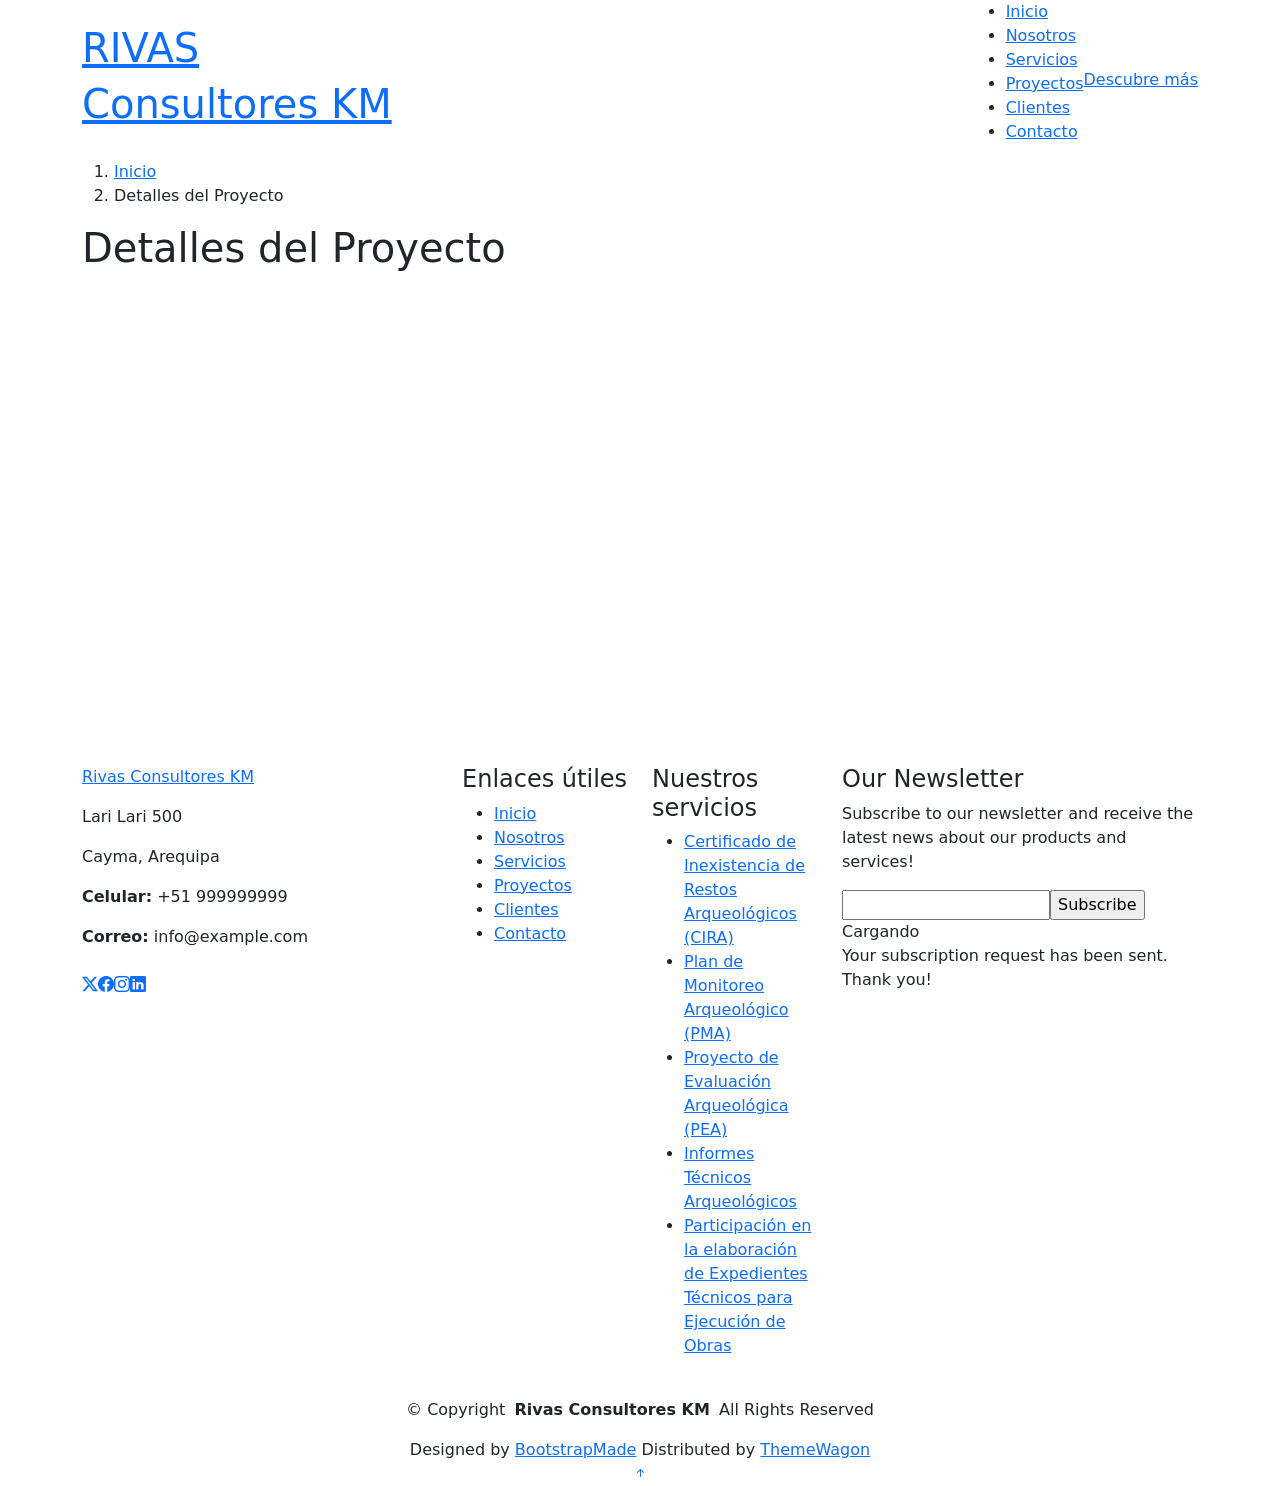
==== portfolio-details.html @ ec95ccf2 "Add files via upload" ====
<!DOCTYPE html>
<html lang="en">

<head>
  <meta charset="utf-8">
  <meta content="width=device-width, initial-scale=1.0" name="viewport">
  <title>Portfolio Details - Presento Bootstrap Template</title>
  <meta name="description" content="">
  <meta name="keywords" content="">

  <!-- Favicons -->
  <link href="assets/img/favicon.png" rel="icon">
  <link href="assets/img/apple-touch-icon.png" rel="apple-touch-icon">

  <!-- Fonts -->
  <link href="https://fonts.googleapis.com" rel="preconnect">
  <link href="https://fonts.gstatic.com" rel="preconnect" crossorigin>
  <link href="https://fonts.googleapis.com/css2?family=Roboto:ital,wght@0,100;0,300;0,400;0,500;0,700;0,900;1,100;1,300;1,400;1,500;1,700;1,900&family=Poppins:ital,wght@0,100;0,200;0,300;0,400;0,500;0,600;0,700;0,800;0,900;1,100;1,200;1,300;1,400;1,500;1,600;1,700;1,800;1,900&family=Raleway:ital,wght@0,100;0,200;0,300;0,400;0,500;0,600;0,700;0,800;0,900;1,100;1,200;1,300;1,400;1,500;1,600;1,700;1,800;1,900&display=swap" rel="stylesheet">

  <!-- Vendor CSS Files -->
  <link href="assets/vendor/bootstrap/css/bootstrap.min.css" rel="stylesheet">
  <link href="assets/vendor/bootstrap-icons/bootstrap-icons.css" rel="stylesheet">
  <link href="assets/vendor/aos/aos.css" rel="stylesheet">
  <link href="assets/vendor/glightbox/css/glightbox.min.css" rel="stylesheet">
  <link href="assets/vendor/swiper/swiper-bundle.min.css" rel="stylesheet">

  <!-- Main CSS File -->
  <link href="assets/css/main.css" rel="stylesheet">

  <!-- =======================================================
  * Template Name: Presento
  * Template URL: https://bootstrapmade.com/presento-bootstrap-corporate-template/
  * Updated: Aug 07 2024 with Bootstrap v5.3.3
  * Author: BootstrapMade.com
  * License: https://bootstrapmade.com/license/
  ======================================================== -->
</head>

<body class="portfolio-details-page">

  <header id="header" class="header d-flex align-items-center sticky-top">
    <div class="container-fluid container-xl position-relative d-flex align-items-center">

      <a href="index.html" class="logo d-flex align-items-center me-auto">
        <div style="display: grid; grid-template-columns: auto 1fr; grid-template-rows: auto auto; gap: 0;">
          <img src="assets/img/logo.png" alt="" style="grid-column: 1; grid-row: 1;">
          <h1 class="sitename" style="border-bottom: 2px solid var(--accent-color);">RIVAS</h1>
          <div style="grid-column: 1; grid-row: 2; height: 10px;"></div>
          <h1 style="grid-column: 2; grid-row: 2;">Consultores KM</h1>
        </div>
      </a>

      <nav id="navmenu" class="navmenu">
        <ul>
          <li><a href="index.html#hero" class="active">Inicio<br></a></li>
          <li><a href="index.html#about">Nosotros</a></li>
          <li><a href="index.html#services">Servicios</a></li>
          <li><a href="index.html#portfolio">Proyectos</a></li>
          <li><a href="index.html#clients">Clientes</a></li>
          <li><a href="index.html#contact">Contacto</a></li>
          <!--<li><a href="#team">Team</a></li>
          <li><a href="blog.html">Blog</a></li> -->
        </ul>
        <i class="mobile-nav-toggle d-xl-none bi bi-list"></i>
      </nav>

      <a class="btn-getstarted" href="index.html#about">Descubre más</a>

    </div>
  </header>

  <main class="main">

    <!-- Page Title -->
    <div class="page-title dark-background">
      <div class="container">
        <nav class="breadcrumbs">
          <ol>
            <li><a href="index.html">Inicio</a></li>
            <li class="current">Detalles del Proyecto</li>
          </ol>
        </nav>
        <h1>Detalles del Proyecto</h1>
      </div>
    </div><!-- End Page Title -->

    <!-- Portfolio Details Section -->
    <section id="portfolio-details" class="portfolio-details section">

      <div class="container" data-aos="fade-up" data-aos-delay="100">

        <div class="row gy-4">

          <div class="col-lg-8">
            <div class="portfolio-details-slider swiper init-swiper">

              <script type="application/json" class="swiper-config">
                {
                  "loop": true,
                  "speed": 600,
                  "autoplay": {
                    "delay": 5000
                  },
                  "slidesPerView": "auto",
                  "pagination": {
                    "el": ".swiper-pagination",
                    "type": "bullets",
                    "clickable": true
                  }
                }
              </script>

              <div class="swiper-wrapper align-items-center">

                <div class="swiper-slide">
                  <img src="assets/img/portfolio/app-1.jpg" alt="">
                </div>

                <div class="swiper-slide">
                  <img src="assets/img/portfolio/product-1.jpg" alt="">
                </div>

                <div class="swiper-slide">
                  <img src="assets/img/portfolio/branding-1.jpg" alt="">
                </div>

                <div class="swiper-slide">
                  <img src="assets/img/portfolio/books-1.jpg" alt="">
                </div>

              </div>
              <div class="swiper-pagination"></div>
            </div>
          </div>

          <div class="col-lg-4">
            <div class="portfolio-info" data-aos="fade-up" data-aos-delay="200">
              <h3>Project information</h3>
              <ul>
                <li><strong>Category</strong>: Web design</li>
                <li><strong>Client</strong>: ASU Company</li>
                <li><strong>Project date</strong>: 01 March, 2020</li>
                <li><strong>Project URL</strong>: <a href="#">www.example.com</a></li>
              </ul>
            </div>
            <div class="portfolio-description" data-aos="fade-up" data-aos-delay="300">
              <h2>Exercitationem repudiandae officiis neque suscipit</h2>
              <p>
                Autem ipsum nam porro corporis rerum. Quis eos dolorem eos itaque inventore commodi labore quia quia. Exercitationem repudiandae officiis neque suscipit non officia eaque itaque enim. Voluptatem officia accusantium nesciunt est omnis tempora consectetur dignissimos. Sequi nulla at esse enim cum deserunt eius.
              </p>
            </div>
          </div>

        </div>

      </div>

    </section><!-- /Portfolio Details Section -->

  </main>

  <footer id="footer" class="footer dark-background">

    <div class="container footer-top">
      <div class="row gy-4">
        <div class="col-lg-4 col-md-6 footer-about">
          <a href="index.html" class="logo d-flex align-items-center">
            <span class="sitename">Rivas Consultores KM</span>
          </a>
          <div class="footer-contact pt-3">
            <p>Lari Lari 500</p>
            <p>Cayma, Arequipa</p>
            <p class="mt-3"><strong>Celular:</strong> <span>+51 999999999</span></p>
            <p><strong>Correo:</strong> <span>info@example.com</span></p>
          </div>
          <div class="social-links d-flex mt-4">
            <a href=""><i class="bi bi-twitter-x"></i></a>
            <a href=""><i class="bi bi-facebook"></i></a>
            <a href=""><i class="bi bi-instagram"></i></a>
            <a href=""><i class="bi bi-linkedin"></i></a>
          </div>
        </div>

        <div class="col-lg-2 col-md-3 footer-links">
          <h4>Enlaces útiles</h4>
          <ul>
            <li><a href="index.html#hero">Inicio</a></li>
            <li><a href="index.html#about">Nosotros</a></li>
            <li><a href="index.html#services">Servicios</a></li>
            <li><a href="index.html#portfolio">Proyectos</a></li>
            <li><a href="index.html#clients">Clientes</a></li>
            <li><a href="index.html#contact">Contacto</a></li>
          </ul>
        </div>

        <div class="col-lg-2 col-md-3 footer-links">
          <h4>Nuestros servicios</h4>
          <ul>
            <li><a href="index.html#services">Certificado de Inexistencia de Restos Arqueológicos (CIRA)</a></li>
            <li><a href="index.html#services">Plan de Monitoreo Arqueológico (PMA)</a></li>
            <li><a href="index.html#services">Proyecto de Evaluación Arqueológica (PEA)</a></li>
            <li><a href="index.html#services">Informes Técnicos Arqueológicos</a></li>
            <li><a href="index.html#services">Participación en la elaboración de Expedientes Técnicos para Ejecución de Obras</a></li>
          </ul>
        </div>

        <div class="col-lg-4 col-md-12 footer-newsletter">
          <h4>Our Newsletter</h4>
          <p>Subscribe to our newsletter and receive the latest news about our products and services!</p>
          <form action="forms/newsletter.php" method="post" class="php-email-form">
            <div class="newsletter-form"><input type="email" name="email"><input type="submit" value="Subscribe"></div>
            <div class="loading">Cargando</div>
            <div class="error-message"></div>
            <div class="sent-message">Your subscription request has been sent. Thank you!</div>
          </form>
        </div>

      </div>
    </div>

    <div class="container copyright text-center mt-4">
      <p>© <span>Copyright</span> <strong class="px-1 sitename">Rivas Consultores KM</strong> <span>All Rights Reserved</span></p>
      <div class="credits">
        <!-- All the links in the footer should remain intact. -->
        <!-- You can delete the links only if you've purchased the pro version. -->
        <!-- Licensing information: https://bootstrapmade.com/license/ -->
        <!-- Purchase the pro version with working PHP/AJAX contact form: [buy-url] -->
        Designed by <a href="https://bootstrapmade.com/">BootstrapMade</a> Distributed by <a href="https://themewagon.com">ThemeWagon
      </div>
    </div>

  </footer>

  <!-- Scroll Top -->
  <a href="#" id="scroll-top" class="scroll-top d-flex align-items-center justify-content-center"><i class="bi bi-arrow-up-short"></i></a>

  <!-- Vendor JS Files -->
  <script src="assets/vendor/bootstrap/js/bootstrap.bundle.min.js"></script>
  <script src="assets/vendor/php-email-form/validate.js"></script>
  <script src="assets/vendor/aos/aos.js"></script>
  <script src="assets/vendor/glightbox/js/glightbox.min.js"></script>
  <script src="assets/vendor/swiper/swiper-bundle.min.js"></script>
  <script src="assets/vendor/purecounter/purecounter_vanilla.js"></script>
  <script src="assets/vendor/imagesloaded/imagesloaded.pkgd.min.js"></script>
  <script src="assets/vendor/isotope-layout/isotope.pkgd.min.js"></script>

  <!-- Main JS File -->
  <script src="assets/js/main.js"></script>

</body>

</html>
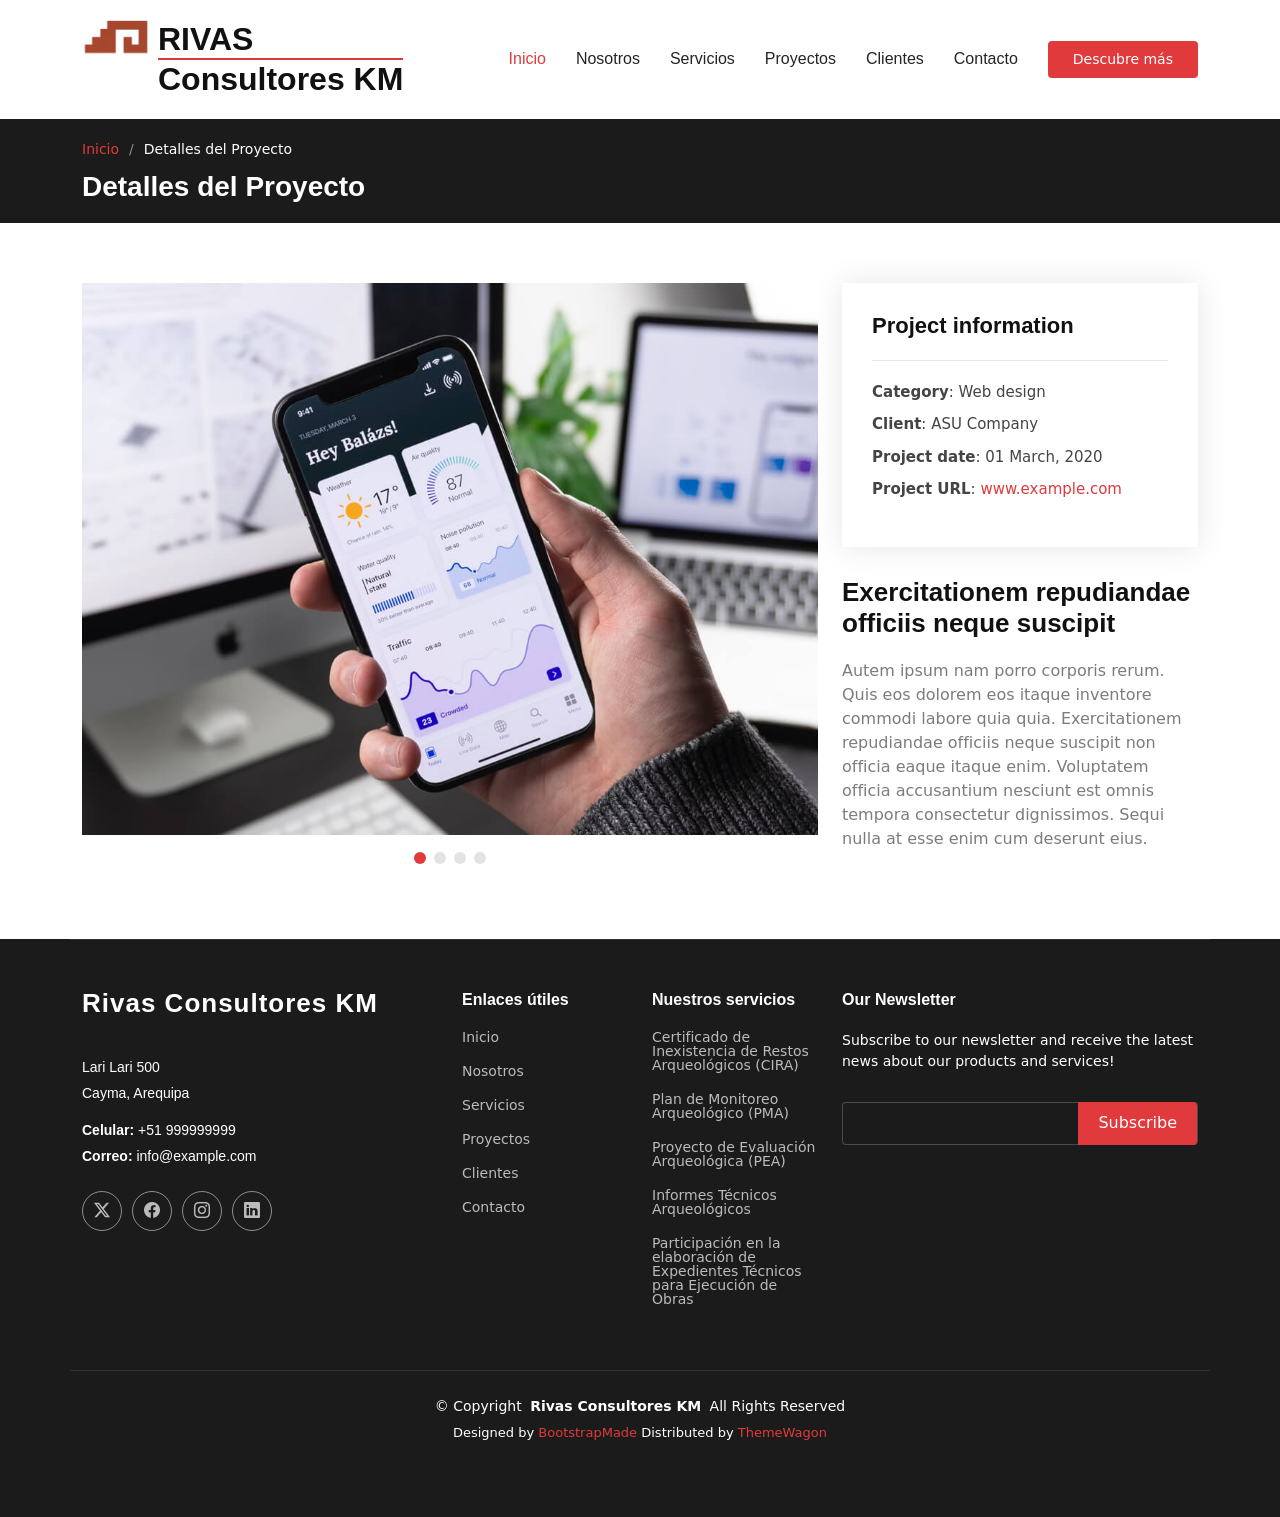
==== commit cb6ecfec: "Update portfolio-details.html" ====
--- a/portfolio-details.html
+++ b/portfolio-details.html
@@ -1,5 +1,5 @@
 <!DOCTYPE html>
-<html lang="en">
+<html lang="es">
 
 <head>
   <meta charset="utf-8">
@@ -249,4 +249,4 @@
 
 </body>
 
-</html>+</html>
--- a/assets/css/main.css
+++ b/assets/css/main.css
@@ -0,0 +1,2634 @@
+/**
+* Template Name: Presento
+* Template URL: https://bootstrapmade.com/presento-bootstrap-corporate-template/
+* Updated: Aug 07 2024 with Bootstrap v5.3.3
+* Author: BootstrapMade.com
+* License: https://bootstrapmade.com/license/
+*/
+
+/*--------------------------------------------------------------
+# Font & Color Variables
+# Help: https://bootstrapmade.com/color-system/
+--------------------------------------------------------------*/
+/* Fonts */
+:root {
+  --default-font: "Roboto",  system-ui, -apple-system, "Segoe UI", Roboto, "Helvetica Neue", Arial, "Noto Sans", "Liberation Sans", sans-serif, "Apple Color Emoji", "Segoe UI Emoji", "Segoe UI Symbol", "Noto Color Emoji";
+  --heading-font: "Raleway",  sans-serif;
+  --nav-font: "Poppins",  sans-serif;
+}
+
+/* Global Colors - The following color variables are used throughout the website. Updating them here will change the color scheme of the entire website */
+:root { 
+  --background-color: #ffffff; /* Background color for the entire website, including individual sections */
+  --default-color: #444444; /* Default color used for the majority of the text content across the entire website */
+  --heading-color: #111111; /* Color for headings, subheadings and title throughout the website */
+  --accent-color: #e03a3c; /* Accent color that represents your brand on the website. It's used for buttons, links, and other elements that need to stand out */
+  --surface-color: #ffffff; /* The surface color is used as a background of boxed elements within sections, such as cards, icon boxes, or other elements that require a visual separation from the global background. */
+  --contrast-color: #ffffff; /* Contrast color for text, ensuring readability against backgrounds of accent, heading, or default colors. */
+}
+
+/* Nav Menu Colors - The following color variables are used specifically for the navigation menu. They are separate from the global colors to allow for more customization options */
+:root {
+  --nav-color: #212529;  /* The default color of the main navmenu links */
+  --nav-hover-color: #e03a3c; /* Applied to main navmenu links when they are hovered over or active */
+  --nav-mobile-background-color: #ffffff; /* Used as the background color for mobile navigation menu */
+  --nav-dropdown-background-color: #ffffff; /* Used as the background color for dropdown items that appear when hovering over primary navigation items */
+  --nav-dropdown-color: #212529; /* Used for navigation links of the dropdown items in the navigation menu. */
+  --nav-dropdown-hover-color: #e03a3c; /* Similar to --nav-hover-color, this color is applied to dropdown navigation links when they are hovered over. */
+}
+
+/* Color Presets - These classes override global colors when applied to any section or element, providing reuse of the sam color scheme. */
+
+.light-background {
+  --background-color: #f9f9f9;
+  --surface-color: #ffffff;
+}
+
+.dark-background {
+  --background-color: #1b1b1b;
+  --default-color: #ffffff;
+  --heading-color: #ffffff;
+  --surface-color: #353535;
+  --contrast-color: #ffffff;
+}
+
+/* Smooth scroll */
+:root {
+  scroll-behavior: smooth;
+}
+
+/*--------------------------------------------------------------
+# General Styling & Shared Classes
+--------------------------------------------------------------*/
+body {
+  color: var(--default-color);
+  background-color: var(--background-color);
+  font-family: var(--default-font);
+}
+
+a {
+  color: var(--accent-color);
+  text-decoration: none;
+  transition: 0.3s;
+}
+
+a:hover {
+  color: color-mix(in srgb, var(--accent-color), transparent 25%);
+  text-decoration: none;
+}
+
+h1,
+h2,
+h3,
+h4,
+h5,
+h6 {
+  color: var(--heading-color);
+  font-family: var(--heading-font);
+}
+
+/* PHP Email Form Messages
+------------------------------*/
+.php-email-form .error-message {
+  display: none;
+  background: #df1529;
+  color: #ffffff;
+  text-align: left;
+  padding: 15px;
+  margin-bottom: 24px;
+  font-weight: 600;
+}
+
+.php-email-form .sent-message {
+  display: none;
+  color: #ffffff;
+  background: #059652;
+  text-align: center;
+  padding: 15px;
+  margin-bottom: 24px;
+  font-weight: 600;
+}
+
+.php-email-form .loading {
+  display: none;
+  background: var(--surface-color);
+  text-align: center;
+  padding: 15px;
+  margin-bottom: 24px;
+}
+
+.php-email-form .loading:before {
+  content: "";
+  display: inline-block;
+  border-radius: 50%;
+  width: 24px;
+  height: 24px;
+  margin: 0 10px -6px 0;
+  border: 3px solid var(--accent-color);
+  border-top-color: var(--surface-color);
+  animation: php-email-form-loading 1s linear infinite;
+}
+
+@keyframes php-email-form-loading {
+  0% {
+    transform: rotate(0deg);
+  }
+
+  100% {
+    transform: rotate(360deg);
+  }
+}
+
+/* Pulsating Play Button
+------------------------------*/
+.pulsating-play-btn {
+  width: 94px;
+  height: 94px;
+  background: radial-gradient(var(--accent-color) 50%, color-mix(in srgb, var(--accent-color), transparent 75%) 52%);
+  border-radius: 50%;
+  display: block;
+  position: relative;
+  overflow: hidden;
+}
+
+.pulsating-play-btn:before {
+  content: "";
+  position: absolute;
+  width: 120px;
+  height: 120px;
+  animation-delay: 0s;
+  animation: pulsate-play-btn 2s;
+  animation-direction: forwards;
+  animation-iteration-count: infinite;
+  animation-timing-function: steps;
+  opacity: 1;
+  border-radius: 50%;
+  border: 5px solid color-mix(in srgb, var(--accent-color), transparent 30%);
+  top: -15%;
+  left: -15%;
+  background: rgba(198, 16, 0, 0);
+}
+
+.pulsating-play-btn:after {
+  content: "";
+  position: absolute;
+  left: 50%;
+  top: 50%;
+  transform: translateX(-40%) translateY(-50%);
+  width: 0;
+  height: 0;
+  border-top: 10px solid transparent;
+  border-bottom: 10px solid transparent;
+  border-left: 15px solid #fff;
+  z-index: 100;
+  transition: all 400ms cubic-bezier(0.55, 0.055, 0.675, 0.19);
+}
+
+.pulsating-play-btn:hover:before {
+  content: "";
+  position: absolute;
+  left: 50%;
+  top: 50%;
+  transform: translateX(-40%) translateY(-50%);
+  width: 0;
+  height: 0;
+  border: none;
+  border-top: 10px solid transparent;
+  border-bottom: 10px solid transparent;
+  border-left: 15px solid #fff;
+  z-index: 200;
+  animation: none;
+  border-radius: 0;
+}
+
+.pulsating-play-btn:hover:after {
+  border-left: 15px solid var(--accent-color);
+  transform: scale(20);
+}
+
+@keyframes pulsate-play-btn {
+  0% {
+    transform: scale(0.6, 0.6);
+    opacity: 1;
+  }
+
+  100% {
+    transform: scale(1, 1);
+    opacity: 0;
+  }
+}
+
+/*--------------------------------------------------------------
+# Global Header
+--------------------------------------------------------------*/
+.header {
+  color: var(--default-color);
+  background-color: var(--background-color);
+  padding: 20px 0;
+  transition: all 0.5s;
+  z-index: 997;
+}
+
+.header .logo {
+  line-height: 1;
+}
+
+.header .logo img {
+  max-height: 36px;
+  margin-right: 8px;
+}
+
+.header .logo h1 {
+  font-size: 32px;
+  margin: 0;
+  font-weight: 700;
+  color: var(--heading-color);
+}
+
+.header .logo span {
+  font-size: 32px;
+  font-weight: 700;
+  color: var(--accent-color);
+}
+
+.header .btn-getstarted,
+.header .btn-getstarted:focus {
+  color: var(--contrast-color);
+  background: var(--accent-color);
+  font-size: 14px;
+  padding: 8px 25px;
+  margin: 0 0 0 30px;
+  border-radius: 4px;
+  transition: 0.3s;
+}
+
+.header .btn-getstarted:hover,
+.header .btn-getstarted:focus:hover {
+  color: var(--contrast-color);
+  background: color-mix(in srgb, var(--accent-color), transparent 15%);
+}
+
+@media (max-width: 1200px) {
+  .header .logo {
+    order: 1;
+  }
+
+  .header .btn-getstarted,
+  .header .btn-getstarted:focus {
+    order: 2;
+    margin: 0 15px 0 0;
+    padding: 6px 15px;
+  }
+
+  .header .navmenu {
+    order: 3;
+  }
+}
+
+.scrolled .header {
+  box-shadow: 0px 0 18px rgba(0, 0, 0, 0.1);
+}
+
+/*--------------------------------------------------------------
+# Navigation Menu
+--------------------------------------------------------------*/
+/* Navmenu - Desktop */
+@media (min-width: 1200px) {
+  .navmenu {
+    padding: 0;
+  }
+
+  .navmenu ul {
+    margin: 0;
+    padding: 0;
+    display: flex;
+    list-style: none;
+    align-items: center;
+  }
+
+  .navmenu li {
+    position: relative;
+  }
+
+  .navmenu a,
+  .navmenu a:focus {
+    color: var(--nav-color);
+    padding: 18px 15px;
+    font-size: 16px;
+    font-family: var(--nav-font);
+    font-weight: 400;
+    display: flex;
+    align-items: center;
+    justify-content: space-between;
+    white-space: nowrap;
+    transition: 0.3s;
+  }
+
+  .navmenu a i,
+  .navmenu a:focus i {
+    font-size: 12px;
+    line-height: 0;
+    margin-left: 5px;
+    transition: 0.3s;
+  }
+
+  .navmenu li:last-child a {
+    padding-right: 0;
+  }
+
+  .navmenu li:hover>a,
+  .navmenu .active,
+  .navmenu .active:focus {
+    color: var(--nav-hover-color);
+  }
+
+  .navmenu .dropdown ul {
+    margin: 0;
+    padding: 10px 0;
+    background: var(--nav-dropdown-background-color);
+    display: block;
+    position: absolute;
+    visibility: hidden;
+    left: 14px;
+    top: 130%;
+    opacity: 0;
+    transition: 0.3s;
+    border-radius: 4px;
+    z-index: 99;
+    box-shadow: 0px 0px 30px rgba(0, 0, 0, 0.1);
+  }
+
+  .navmenu .dropdown ul li {
+    min-width: 200px;
+  }
+
+  .navmenu .dropdown ul a {
+    padding: 10px 20px;
+    font-size: 15px;
+    text-transform: none;
+    color: var(--nav-dropdown-color);
+  }
+
+  .navmenu .dropdown ul a i {
+    font-size: 12px;
+  }
+
+  .navmenu .dropdown ul a:hover,
+  .navmenu .dropdown ul .active:hover,
+  .navmenu .dropdown ul li:hover>a {
+    color: var(--nav-dropdown-hover-color);
+  }
+
+  .navmenu .dropdown:hover>ul {
+    opacity: 1;
+    top: 100%;
+    visibility: visible;
+  }
+
+  .navmenu .dropdown .dropdown ul {
+    top: 0;
+    left: -90%;
+    visibility: hidden;
+  }
+
+  .navmenu .dropdown .dropdown:hover>ul {
+    opacity: 1;
+    top: 0;
+    left: -100%;
+    visibility: visible;
+  }
+}
+
+/* Navmenu - Mobile */
+@media (max-width: 1199px) {
+  .mobile-nav-toggle {
+    color: var(--nav-color);
+    font-size: 28px;
+    line-height: 0;
+    margin-right: 10px;
+    cursor: pointer;
+    transition: color 0.3s;
+  }
+
+  .navmenu {
+    padding: 0;
+    z-index: 9997;
+  }
+
+  .navmenu ul {
+    display: none;
+    list-style: none;
+    position: absolute;
+    inset: 60px 20px 20px 20px;
+    padding: 10px 0;
+    margin: 0;
+    border-radius: 6px;
+    background-color: var(--nav-mobile-background-color);
+    overflow-y: auto;
+    transition: 0.3s;
+    z-index: 9998;
+    box-shadow: 0px 0px 30px rgba(0, 0, 0, 0.1);
+  }
+
+  .navmenu a,
+  .navmenu a:focus {
+    color: var(--nav-dropdown-color);
+    padding: 10px 20px;
+    font-family: var(--nav-font);
+    font-size: 17px;
+    font-weight: 500;
+    display: flex;
+    align-items: center;
+    justify-content: space-between;
+    white-space: nowrap;
+    transition: 0.3s;
+  }
+
+  .navmenu a i,
+  .navmenu a:focus i {
+    font-size: 12px;
+    line-height: 0;
+    margin-left: 5px;
+    width: 30px;
+    height: 30px;
+    display: flex;
+    align-items: center;
+    justify-content: center;
+    border-radius: 50%;
+    transition: 0.3s;
+    background-color: color-mix(in srgb, var(--accent-color), transparent 90%);
+  }
+
+  .navmenu a i:hover,
+  .navmenu a:focus i:hover {
+    background-color: var(--accent-color);
+    color: var(--contrast-color);
+  }
+
+  .navmenu a:hover,
+  .navmenu .active,
+  .navmenu .active:focus {
+    color: var(--nav-dropdown-hover-color);
+  }
+
+  .navmenu .active i,
+  .navmenu .active:focus i {
+    background-color: var(--accent-color);
+    color: var(--contrast-color);
+    transform: rotate(180deg);
+  }
+
+  .navmenu .dropdown ul {
+    position: static;
+    display: none;
+    z-index: 99;
+    padding: 10px 0;
+    margin: 10px 20px;
+    background-color: var(--nav-dropdown-background-color);
+    border: 1px solid color-mix(in srgb, var(--default-color), transparent 90%);
+    box-shadow: none;
+    transition: all 0.5s ease-in-out;
+  }
+
+  .navmenu .dropdown ul ul {
+    background-color: rgba(33, 37, 41, 0.1);
+  }
+
+  .navmenu .dropdown>.dropdown-active {
+    display: block;
+    background-color: rgba(33, 37, 41, 0.03);
+  }
+
+  .mobile-nav-active {
+    overflow: hidden;
+  }
+
+  .mobile-nav-active .mobile-nav-toggle {
+    color: #fff;
+    position: absolute;
+    font-size: 32px;
+    top: 15px;
+    right: 15px;
+    margin-right: 0;
+    z-index: 9999;
+  }
+
+  .mobile-nav-active .navmenu {
+    position: fixed;
+    overflow: hidden;
+    inset: 0;
+    background: rgba(33, 37, 41, 0.8);
+    transition: 0.3s;
+  }
+
+  .mobile-nav-active .navmenu>ul {
+    display: block;
+  }
+}
+
+/*--------------------------------------------------------------
+# Global Footer
+--------------------------------------------------------------*/
+.footer {
+  color: var(--default-color);
+  background-color: var(--background-color);
+  font-size: 14px;
+  padding-bottom: 50px;
+  position: relative;
+}
+
+.footer .footer-top {
+  padding-top: 50px;
+  border-top: 1px solid color-mix(in srgb, var(--default-color), transparent 90%);
+}
+
+.footer .footer-about .logo {
+  line-height: 1;
+  margin-bottom: 25px;
+}
+
+.footer .footer-about .logo img {
+  max-height: 40px;
+  margin-right: 6px;
+}
+
+.footer .footer-about .logo span {
+  font-size: 26px;
+  font-weight: 700;
+  letter-spacing: 1px;
+  font-family: var(--heading-font);
+  color: var(--heading-color);
+}
+
+.footer .footer-about p {
+  font-size: 14px;
+  font-family: var(--heading-font);
+}
+
+.footer .social-links a {
+  display: flex;
+  align-items: center;
+  justify-content: center;
+  width: 40px;
+  height: 40px;
+  border-radius: 50%;
+  border: 1px solid color-mix(in srgb, var(--default-color), transparent 50%);
+  font-size: 16px;
+  color: color-mix(in srgb, var(--default-color), transparent 30%);
+  margin-right: 10px;
+  transition: 0.3s;
+}
+
+.footer .social-links a:hover {
+  color: var(--accent-color);
+  border-color: var(--accent-color);
+}
+
+.footer h4 {
+  font-size: 16px;
+  font-weight: bold;
+  position: relative;
+  padding-bottom: 12px;
+}
+
+.footer .footer-links {
+  margin-bottom: 30px;
+}
+
+.footer .footer-links ul {
+  list-style: none;
+  padding: 0;
+  margin: 0;
+}
+
+.footer .footer-links ul i {
+  padding-right: 2px;
+  font-size: 12px;
+  line-height: 0;
+}
+
+.footer .footer-links ul li {
+  padding: 10px 0;
+  display: flex;
+  align-items: center;
+}
+
+.footer .footer-links ul li:first-child {
+  padding-top: 0;
+}
+
+.footer .footer-links ul a {
+  color: color-mix(in srgb, var(--default-color), transparent 30%);
+  display: inline-block;
+  line-height: 1;
+}
+
+.footer .footer-links ul a:hover {
+  color: var(--accent-color);
+}
+
+.footer .footer-contact p {
+  margin-bottom: 5px;
+}
+
+.footer .footer-newsletter .newsletter-form {
+  margin-top: 30px;
+  margin-bottom: 30px;
+  padding: 6px 8px;
+  position: relative;
+  border-radius: 4px;
+  border: 1px solid color-mix(in srgb, var(--default-color), transparent 80%);
+  display: flex;
+  background-color: var(--background-color);
+  transition: 0.3s;
+}
+
+.footer .footer-newsletter .newsletter-form:focus-within {
+  border-color: var(--accent-color);
+}
+
+.footer .footer-newsletter .newsletter-form input[type=email] {
+  border: 0;
+  padding: 4px;
+  width: 100%;
+  background-color: var(--background-color);
+  color: var(--default-color);
+}
+
+.footer .footer-newsletter .newsletter-form input[type=email]:focus-visible {
+  outline: none;
+}
+
+.footer .footer-newsletter .newsletter-form input[type=submit] {
+  border: 0;
+  font-size: 16px;
+  padding: 0 20px;
+  margin: -7px -8px -7px 0;
+  background: var(--accent-color);
+  color: var(--contrast-color);
+  transition: 0.3s;
+  border-radius: 0 4px 4px 0;
+}
+
+.footer .footer-newsletter .newsletter-form input[type=submit]:hover {
+  background: color-mix(in srgb, var(--accent-color), transparent 20%);
+}
+
+.footer .copyright {
+  padding-top: 25px;
+  padding-bottom: 25px;
+  border-top: 1px solid color-mix(in srgb, var(--default-color), transparent 90%);
+}
+
+.footer .copyright p {
+  margin-bottom: 0;
+}
+
+.footer .credits {
+  margin-top: 6px;
+  font-size: 13px;
+}
+
+/*--------------------------------------------------------------
+# Scroll Top Button
+--------------------------------------------------------------*/
+.scroll-top {
+  position: fixed;
+  visibility: hidden;
+  opacity: 0;
+  right: 15px;
+  bottom: 15px;
+  z-index: 99999;
+  background-color: var(--accent-color);
+  width: 40px;
+  height: 40px;
+  border-radius: 4px;
+  transition: all 0.4s;
+}
+
+.scroll-top i {
+  font-size: 24px;
+  color: var(--contrast-color);
+  line-height: 0;
+}
+
+.scroll-top:hover {
+  background-color: color-mix(in srgb, var(--accent-color), transparent 20%);
+  color: var(--contrast-color);
+}
+
+.scroll-top.active {
+  visibility: visible;
+  opacity: 1;
+}
+
+/*--------------------------------------------------------------
+# Disable aos animation delay on mobile devices
+--------------------------------------------------------------*/
+@media screen and (max-width: 768px) {
+  [data-aos-delay] {
+    transition-delay: 0 !important;
+  }
+}
+
+/*--------------------------------------------------------------
+# Global Page Titles & Breadcrumbs
+--------------------------------------------------------------*/
+.page-title {
+  --default-color: #ffffff;
+  --heading-color: #ffffff;
+  color: var(--default-color);
+  background-color: var(--background-color);
+  padding: 20px 0;
+  position: relative;
+}
+
+.page-title h1 {
+  font-size: 28px;
+  font-weight: 700;
+  margin: 0;
+}
+
+.page-title .breadcrumbs ol {
+  display: flex;
+  flex-wrap: wrap;
+  list-style: none;
+  padding: 0 0 10px 0;
+  margin: 0;
+  font-size: 14px;
+  font-weight: 400;
+}
+
+.page-title .breadcrumbs ol li+li {
+  padding-left: 10px;
+}
+
+.page-title .breadcrumbs ol li+li::before {
+  content: "/";
+  display: inline-block;
+  padding-right: 10px;
+  color: color-mix(in srgb, var(--default-color), transparent 50%);
+}
+
+/*--------------------------------------------------------------
+# Global Sections
+--------------------------------------------------------------*/
+section,
+.section {
+  color: var(--default-color);
+  background-color: var(--background-color);
+  padding: 60px 0;
+  scroll-margin-top: 100px;
+  overflow: clip;
+}
+
+.section-bg {
+  background-color: transparent;
+  padding: 160px 0;
+  position: relative;
+}
+
+.section-bg:before {
+  content: "";
+  background-color: var(--background-color);
+  position: absolute;
+  bottom: 60px;
+  top: 60px;
+  left: 0;
+  right: 0;
+  transform: skewY(-3deg);
+}
+
+.section-bg .container {
+  position: relative;
+}
+
+@media (max-width: 1199px) {
+
+  section,
+  .section {
+    scroll-margin-top: 66px;
+  }
+}
+
+/*--------------------------------------------------------------
+# Global Section Titles
+--------------------------------------------------------------*/
+.section-title {
+  text-align: center;
+  padding-bottom: 60px;
+  position: relative;
+}
+
+.section-title h2 {
+  font-size: 32px;
+  font-weight: 700;
+  margin-bottom: 20px;
+  padding-bottom: 20px;
+  position: relative;
+  text-transform: uppercase;
+}
+
+.section-title h2:after {
+  content: "";
+  position: absolute;
+  display: block;
+  width: 50px;
+  height: 3px;
+  background: var(--accent-color);
+  left: 0;
+  right: 0;
+  bottom: 0;
+  margin: auto;
+}
+
+.section-title p {
+  margin-bottom: 0;
+}
+
+/*--------------------------------------------------------------
+# Hero Section
+--------------------------------------------------------------*/
+.hero {
+  --default-color: #ffffff;
+  --background-color: #000000;
+  --heading-color: #ffffff;
+  width: 100%;
+  min-height: calc(100vh - 100px);
+  position: relative;
+  padding: 80px 0;
+  display: flex;
+  align-items: center;
+  justify-content: center;
+  color: var(--default-color);
+}
+
+.hero img {
+  position: absolute;
+  inset: 0;
+  display: block;
+  width: 100%;
+  height: 100%;
+  object-fit: cover;
+  z-index: 1;
+}
+
+.hero:before {
+  content: "";
+  background: color-mix(in srgb, var(--background-color), transparent 30%);
+  position: absolute;
+  inset: 0;
+  z-index: 2;
+}
+
+.hero .container {
+  position: relative;
+  z-index: 3;
+}
+
+.hero h2 {
+  margin: 0;
+  font-size: 48px;
+  font-weight: 700;
+}
+
+.hero p {
+  color: color-mix(in srgb, var(--default-color), transparent 20%);
+  margin: 10px 0 0 0;
+  font-size: 24px;
+}
+
+.hero .btn-get-started {
+  font-weight: 400;
+  font-size: 15px;
+  letter-spacing: 1px;
+  display: inline-block;
+  padding: 10px 30px;
+  border-radius: 4px;
+  transition: 0.3s;
+  background: var(--accent-color);
+  color: var(--contrast-color);
+}
+
+.hero .btn-get-started:hover {
+  background: color-mix(in srgb, var(--accent-color), transparent 20%);
+}
+
+.hero .btn-watch-video {
+  font-size: 16px;
+  transition: 0.5s;
+  margin-left: 25px;
+  font-weight: 600;
+  color: var(--default-color);
+}
+
+.hero .btn-watch-video i {
+  color: var(--accent-color);
+  font-size: 32px;
+  transition: 0.3s;
+  line-height: 0;
+  margin-right: 8px;
+}
+
+.hero .btn-watch-video:hover {
+  color: var(--accent-color);
+}
+
+.hero .btn-watch-video:hover i {
+  color: color-mix(in srgb, var(--accent-color), transparent 20%);
+}
+
+@media (max-width: 768px) {
+  .hero h2 {
+    font-size: 32px;
+  }
+
+  .hero p {
+    font-size: 18px;
+  }
+}
+
+/*--------------------------------------------------------------
+# Clients Section
+--------------------------------------------------------------*/
+.clients .swiper-slide img {
+  opacity: 0.5;
+  transition: 0.3s;
+  filter: grayscale(100);
+}
+
+.clients .swiper-slide img:hover {
+  filter: none;
+  opacity: 1;
+}
+
+.clients .swiper-wrapper {
+  height: auto;
+}
+
+.clients .swiper-pagination {
+  margin-top: 20px;
+  position: relative;
+}
+
+.clients .swiper-pagination .swiper-pagination-bullet {
+  width: 12px;
+  height: 12px;
+  opacity: 1;
+  background-color: color-mix(in srgb, var(--default-color), transparent 80%);
+}
+
+.clients .swiper-pagination .swiper-pagination-bullet-active {
+  background-color: var(--accent-color);
+}
+
+/*--------------------------------------------------------------
+# About Section
+--------------------------------------------------------------*/
+.about h3 {
+  font-weight: 700;
+  font-size: 34px;
+  margin-bottom: 30px;
+}
+
+.about .content p {
+  margin-bottom: 30px;
+}
+
+.about .content .about-btn {
+  padding: 8px 30px 9px 30px;
+  color: var(--default-color);
+  border-radius: 50px;
+  transition: 0.3s;
+  text-transform: uppercase;
+  font-weight: 600;
+  font-size: 13px;
+  display: inline-flex;
+  align-items: center;
+  border: 2px solid var(--accent-color);
+}
+
+.about .content .about-btn i {
+  font-size: 16px;
+  padding-left: 5px;
+}
+
+.about .content .about-btn:hover {
+  background: var(--accent-color);
+  color: var(--contrast-color);
+}
+
+.about .icon-box i {
+  font-size: 40px;
+  color: var(--accent-color);
+  margin-bottom: 10px;
+}
+
+.about .icon-box h4 {
+  font-size: 20px;
+  font-weight: 700;
+  margin: 0 0 10px 0;
+}
+
+.about .icon-box h4 a {
+  color: var(--heading-color);
+  transition: 0.3s;
+}
+
+.about .icon-box p {
+  font-size: 15px;
+  color: color-mix(in srgb, var(--default-color), transparent 40%);
+  margin-bottom: 0;
+}
+
+.about .icon-box:hover h4 a {
+  color: var(--accent-color);
+}
+
+/*--------------------------------------------------------------
+# Stats Section
+--------------------------------------------------------------*/
+.stats i {
+  background-color: var(--surface-color);
+  color: var(--accent-color);
+  box-shadow: 0px 2px 25px rgba(0, 0, 0, 0.1);
+  width: 54px;
+  height: 54px;
+  font-size: 24px;
+  border-radius: 50px;
+  border: 2px solid var(--background-color);
+  display: inline-flex;
+  align-items: center;
+  justify-content: center;
+  position: relative;
+  z-index: 1;
+}
+
+.stats .stats-item {
+  background-color: var(--surface-color);
+  margin-top: -27px;
+  padding: 30px 30px 25px 30px;
+  width: 100%;
+  position: relative;
+  text-align: center;
+  box-shadow: 0px 2px 35px rgba(0, 0, 0, 0.1);
+  border-radius: 4px;
+  z-index: 0;
+}
+
+.stats .stats-item span {
+  font-size: 36px;
+  display: block;
+  font-weight: 700;
+  color: color-mix(in srgb, var(--default-color), transparent 20%);
+}
+
+.stats .stats-item p {
+  padding: 0;
+  margin: 0;
+  font-family: var(--heading-font);
+  font-size: 16px;
+}
+
+/*--------------------------------------------------------------
+# Tabs Section
+--------------------------------------------------------------*/
+.tabs .nav-tabs {
+  border: 0;
+}
+
+.tabs .nav-link {
+  color: var(--heading-color);
+  border: 1px solid color-mix(in srgb, var(--default-color), transparent 85%);
+  padding: 15px 20px;
+  transition: 0.3s;
+  border-radius: 0;
+  display: flex;
+  align-items: center;
+  justify-content: center;
+  cursor: pointer;
+  height: 100%;
+}
+
+.tabs .nav-link i {
+  padding-right: 15px;
+  font-size: 48px;
+}
+
+.tabs .nav-link h4 {
+  font-size: 18px;
+  font-weight: 600;
+  margin: 0;
+}
+
+.tabs .nav-link:hover {
+  color: var(--accent-color);
+  border-color: var(--accent-color);
+}
+
+.tabs .nav-link.active {
+  background: var(--accent-color);
+  color: var(--contrast-color);
+  border-color: var(--accent-color);
+}
+
+.tabs .nav-link.active h4 {
+  color: var(--contrast-color);
+}
+
+@media (max-width: 768px) {
+  .tabs .nav-link i {
+    padding: 0;
+    line-height: 1;
+    font-size: 36px;
+  }
+}
+
+@media (max-width: 575px) {
+  .tabs .nav-link {
+    padding: 15px;
+  }
+
+  .tabs .nav-link i {
+    font-size: 24px;
+  }
+}
+
+.tabs .tab-content {
+  margin-top: 30px;
+}
+
+.tabs .tab-pane h3 {
+  color: var(--heading-color);
+  font-weight: 700;
+  font-size: 26px;
+}
+
+.tabs .tab-pane ul {
+  list-style: none;
+  padding: 0;
+}
+
+.tabs .tab-pane ul li {
+  padding-bottom: 10px;
+}
+
+.tabs .tab-pane ul i {
+  font-size: 20px;
+  padding-right: 4px;
+  color: var(--accent-color);
+}
+
+.tabs .tab-pane p:last-child {
+  margin-bottom: 0;
+}
+
+/*--------------------------------------------------------------
+# Services Section
+--------------------------------------------------------------*/
+.services .service-item {
+  background-color: var(--surface-color);
+  padding: 30px;
+  transition: 0.3s;
+}
+
+.services .service-item .icon {
+  font-size: 36px;
+  line-height: 0;
+  margin-right: 30px;
+  color: var(--accent-color);
+}
+
+.services .service-item .title {
+  font-weight: 700;
+  margin-bottom: 15px;
+  font-size: 20px;
+}
+
+.services .service-item .title a {
+  color: var(--heading-color);
+}
+
+.services .service-item .description {
+  line-height: 24px;
+  font-size: 14px;
+  margin: 0;
+}
+
+.services .service-item:hover {
+  background-color: color-mix(in srgb, var(--surface-color) 90%, white 5%);
+}
+
+/*--------------------------------------------------------------
+# Portfolio Section
+--------------------------------------------------------------*/
+.portfolio .portfolio-filters {
+  padding: 0;
+  margin: 0 auto 20px auto;
+  list-style: none;
+  text-align: center;
+}
+
+.portfolio .portfolio-filters li {
+  cursor: pointer;
+  display: inline-block;
+  padding: 0;
+  font-size: 18px;
+  font-weight: 500;
+  margin: 0 10px;
+  line-height: 1;
+  margin-bottom: 5px;
+  transition: all 0.3s ease-in-out;
+}
+
+.portfolio .portfolio-filters li:hover,
+.portfolio .portfolio-filters li.filter-active {
+  color: var(--accent-color);
+}
+
+.portfolio .portfolio-filters li:first-child {
+  margin-left: 0;
+}
+
+.portfolio .portfolio-filters li:last-child {
+  margin-right: 0;
+}
+
+@media (max-width: 575px) {
+  .portfolio .portfolio-filters li {
+    font-size: 14px;
+    margin: 0 5px;
+  }
+}
+
+.portfolio .portfolio-content {
+  position: relative;
+  overflow: hidden;
+}
+
+.portfolio .portfolio-content img {
+  transition: 0.3s;
+}
+
+.portfolio .portfolio-content .portfolio-info {
+  opacity: 0;
+  position: absolute;
+  inset: 0;
+  z-index: 3;
+  transition: all ease-in-out 0.3s;
+  background: rgba(0, 0, 0, 0.6);
+  padding: 15px;
+}
+
+.portfolio .portfolio-content .portfolio-info h4 {
+  font-size: 14px;
+  padding: 5px 10px;
+  font-weight: 400;
+  color: #ffffff;
+  display: inline-block;
+  background-color: var(--accent-color);
+}
+
+.portfolio .portfolio-content .portfolio-info p {
+  position: absolute;
+  bottom: 10px;
+  text-align: center;
+  display: inline-block;
+  left: 0;
+  right: 0;
+  font-size: 16px;
+  font-weight: 600;
+  color: rgba(255, 255, 255, 0.8);
+}
+
+.portfolio .portfolio-content .portfolio-info .preview-link,
+.portfolio .portfolio-content .portfolio-info .details-link {
+  position: absolute;
+  left: calc(50% - 40px);
+  font-size: 26px;
+  top: calc(50% - 14px);
+  color: #fff;
+  transition: 0.3s;
+  line-height: 1.2;
+}
+
+.portfolio .portfolio-content .portfolio-info .preview-link:hover,
+.portfolio .portfolio-content .portfolio-info .details-link:hover {
+  color: var(--accent-color);
+}
+
+.portfolio .portfolio-content .portfolio-info .details-link {
+  left: 50%;
+  font-size: 34px;
+  line-height: 0;
+}
+
+.portfolio .portfolio-content:hover .portfolio-info {
+  opacity: 1;
+}
+
+.portfolio .portfolio-content:hover img {
+  transform: scale(1.1);
+}
+
+/*--------------------------------------------------------------
+# Testimonials Section
+--------------------------------------------------------------*/
+.testimonials .testimonial-item {
+  background-color: var(--surface-color);
+  box-shadow: 0px 2px 15px rgba(0, 0, 0, 0.1);
+  box-sizing: content-box;
+  padding: 30px;
+  margin: 30px 15px;
+  position: relative;
+  height: 100%;
+}
+
+.testimonials .testimonial-item .testimonial-img {
+  width: 90px;
+  border-radius: 50px;
+  margin-right: 15px;
+}
+
+.testimonials .testimonial-item h3 {
+  font-size: 18px;
+  font-weight: bold;
+  margin: 10px 0 5px 0;
+}
+
+.testimonials .testimonial-item h4 {
+  font-size: 14px;
+  color: color-mix(in srgb, var(--default-color), transparent 40%);
+  margin: 0;
+}
+
+.testimonials .testimonial-item .stars {
+  margin: 10px 0;
+}
+
+.testimonials .testimonial-item .stars i {
+  color: #ffc107;
+  margin: 0 1px;
+}
+
+.testimonials .testimonial-item .quote-icon-left,
+.testimonials .testimonial-item .quote-icon-right {
+  color: color-mix(in srgb, var(--accent-color), transparent 50%);
+  font-size: 26px;
+  line-height: 0;
+}
+
+.testimonials .testimonial-item .quote-icon-left {
+  display: inline-block;
+  left: -5px;
+  position: relative;
+}
+
+.testimonials .testimonial-item .quote-icon-right {
+  display: inline-block;
+  right: -5px;
+  position: relative;
+  top: 10px;
+  transform: scale(-1, -1);
+}
+
+.testimonials .testimonial-item p {
+  font-style: italic;
+  margin: 15px auto 15px auto;
+}
+
+.testimonials .swiper-wrapper {
+  height: auto;
+}
+
+.testimonials .swiper-pagination {
+  margin-top: 20px;
+  position: relative;
+}
+
+.testimonials .swiper-pagination .swiper-pagination-bullet {
+  width: 12px;
+  height: 12px;
+  background-color: color-mix(in srgb, var(--default-color), transparent 85%);
+  opacity: 1;
+}
+
+.testimonials .swiper-pagination .swiper-pagination-bullet-active {
+  background-color: var(--accent-color);
+}
+
+@media (max-width: 767px) {
+  .testimonials .testimonial-wrap {
+    padding-left: 0;
+  }
+
+  .testimonials .testimonial-item {
+    padding: 30px;
+    margin: 15px;
+  }
+
+  .testimonials .testimonial-item .testimonial-img {
+    position: static;
+    left: auto;
+  }
+}
+
+/*--------------------------------------------------------------
+# Pricing Section
+--------------------------------------------------------------*/
+.pricing .pricing-item {
+  background-color: var(--surface-color);
+  padding: 60px 40px;
+  box-shadow: 0 3px 20px -2px rgba(0, 0, 0, 0.1);
+  height: 100%;
+  position: relative;
+}
+
+.pricing h3 {
+  font-weight: 600;
+  margin-bottom: 15px;
+  font-size: 20px;
+}
+
+.pricing h4 {
+  font-size: 48px;
+  color: var(--accent-color);
+  font-family: var(--heading-font);
+  font-weight: 400;
+}
+
+.pricing h4 sup {
+  font-size: 28px;
+}
+
+.pricing h4 span {
+  color: color-mix(in srgb, var(--default-color), transparent 60%);
+  font-size: 18px;
+}
+
+.pricing ul {
+  padding: 20px 0;
+  list-style: none;
+  color: color-mix(in srgb, var(--default-color), transparent 30%);
+  text-align: left;
+  line-height: 20px;
+}
+
+.pricing ul li {
+  padding: 10px 0;
+  display: flex;
+  align-items: center;
+}
+
+.pricing ul i {
+  color: #059652;
+  font-size: 24px;
+  padding-right: 3px;
+}
+
+.pricing ul .na {
+  color: color-mix(in srgb, var(--default-color), transparent 60%);
+}
+
+.pricing ul .na i {
+  color: color-mix(in srgb, var(--default-color), transparent 60%);
+}
+
+.pricing ul .na span {
+  text-decoration: line-through;
+}
+
+.pricing .buy-btn {
+  color: color-mix(in srgb, var(--default-color), transparent 40%);
+  background-color: var(--background-color);
+  display: inline-block;
+  padding: 8px 35px 10px 35px;
+  border-radius: 4px;
+  border: 1px solid color-mix(in srgb, var(--default-color), transparent 60%);
+  transition: none;
+  font-size: 16px;
+  font-weight: 500;
+  font-family: var(--heading-font);
+  transition: 0.3s;
+}
+
+.pricing .buy-btn:hover {
+  background: var(--accent-color);
+  border-color: var(--accent-color);
+  color: var(--contrast-color);
+}
+
+.pricing .featured {
+  z-index: 10;
+}
+
+.pricing .featured .pricing-item {
+  background: var(--accent-color);
+}
+
+@media (min-width: 992px) {
+  .pricing .featured .pricing-item {
+    transform: scale(1.02, 1.1);
+  }
+}
+
+.pricing .featured h3,
+.pricing .featured h4,
+.pricing .featured h4 span,
+.pricing .featured ul,
+.pricing .featured ul .na,
+.pricing .featured ul i,
+.pricing .featured ul .na i {
+  color: var(--contrast-color);
+}
+
+.pricing .featured .buy-btn {
+  background: var(--accent-color);
+  color: var(--contrast-color);
+  border-color: var(--contrast-color);
+}
+
+.pricing .featured .buy-btn:hover {
+  background: color-mix(in srgb, var(--background-color), transparent 92%);
+}
+
+/*--------------------------------------------------------------
+# Faq Section
+--------------------------------------------------------------*/
+.faq .faq-container .faq-item {
+  position: relative;
+  padding: 20px;
+  margin-bottom: 15px;
+  border: 1px solid color-mix(in srgb, var(--default-color), transparent 85%);
+  border-radius: 5px;
+  overflow: hidden;
+}
+
+.faq .faq-container .faq-item:last-child {
+  margin-bottom: 0;
+}
+
+.faq .faq-container .faq-item h3 {
+  font-weight: 600;
+  font-size: 16px;
+  line-height: 24px;
+  margin: 0 30px 0 0;
+  transition: 0.3s;
+  cursor: pointer;
+  display: flex;
+  align-items: center;
+}
+
+.faq .faq-container .faq-item h3 .num {
+  color: var(--accent-color);
+  padding-right: 5px;
+}
+
+.faq .faq-container .faq-item h3:hover {
+  color: var(--accent-color);
+}
+
+.faq .faq-container .faq-item .faq-content {
+  display: grid;
+  grid-template-rows: 0fr;
+  transition: 0.3s ease-in-out;
+  visibility: hidden;
+  opacity: 0;
+}
+
+.faq .faq-container .faq-item .faq-content p {
+  margin-bottom: 0;
+  overflow: hidden;
+}
+
+.faq .faq-container .faq-item .faq-toggle {
+  position: absolute;
+  top: 20px;
+  right: 20px;
+  font-size: 16px;
+  line-height: 0;
+  transition: 0.3s;
+  cursor: pointer;
+}
+
+.faq .faq-container .faq-item .faq-toggle:hover {
+  color: var(--accent-color);
+}
+
+.faq .faq-container .faq-active {
+  background-color: color-mix(in srgb, var(--accent-color), transparent 97%);
+  border-color: color-mix(in srgb, var(--accent-color), transparent 80%);
+}
+
+.faq .faq-container .faq-active h3 {
+  color: var(--accent-color);
+}
+
+.faq .faq-container .faq-active .faq-content {
+  grid-template-rows: 1fr;
+  visibility: visible;
+  opacity: 1;
+  padding-top: 10px;
+}
+
+.faq .faq-container .faq-active .faq-toggle {
+  transform: rotate(90deg);
+  color: var(--accent-color);
+}
+
+/*--------------------------------------------------------------
+# Team Section
+--------------------------------------------------------------*/
+.team .team-member {
+  background-color: var(--surface-color);
+  overflow: hidden;
+  border-radius: 5px;
+  box-shadow: 0px 2px 15px rgba(0, 0, 0, 0.1);
+  height: 100%;
+}
+
+.team .team-member .member-img {
+  position: relative;
+  overflow: hidden;
+}
+
+.team .team-member .social {
+  position: absolute;
+  left: 0;
+  bottom: 30px;
+  right: 0;
+  opacity: 0;
+  transition: ease-in-out 0.3s;
+  text-align: center;
+}
+
+.team .team-member .social a {
+  background: color-mix(in srgb, var(--contrast-color), transparent 25%);
+  color: color-mix(in srgb, var(--default-color), transparent 20%);
+  margin: 0 3px;
+  border-radius: 4px;
+  width: 36px;
+  height: 36px;
+  transition: ease-in-out 0.3s;
+  display: inline-flex;
+  justify-content: center;
+  align-items: center;
+}
+
+.team .team-member .social a:hover {
+  color: var(--contrast-color);
+  background: var(--accent-color);
+}
+
+.team .team-member .social i {
+  font-size: 18px;
+  line-height: 0;
+}
+
+.team .team-member .member-info {
+  padding: 25px 15px;
+}
+
+.team .team-member .member-info h4 {
+  font-weight: 700;
+  margin-bottom: 5px;
+  font-size: 18px;
+}
+
+.team .team-member .member-info span {
+  display: block;
+  font-size: 13px;
+  font-weight: 400;
+  color: color-mix(in srgb, var(--default-color), transparent 40%);
+}
+
+.team .team-member:hover .social {
+  opacity: 1;
+  bottom: 15px;
+}
+
+/*--------------------------------------------------------------
+# Contact Section
+--------------------------------------------------------------*/
+.contact .info-item {
+  background-color: var(--surface-color);
+  box-shadow: 0px 0px 20px rgba(0, 0, 0, 0.1);
+  padding: 24px 0 30px 0;
+}
+
+.contact .info-item i {
+  font-size: 20px;
+  color: var(--accent-color);
+  width: 56px;
+  height: 56px;
+  font-size: 24px;
+  display: flex;
+  justify-content: center;
+  align-items: center;
+  border-radius: 4px;
+  transition: all 0.3s ease-in-out;
+  border-radius: 50%;
+  border: 2px dotted color-mix(in srgb, var(--accent-color), transparent 40%);
+}
+
+.contact .info-item h3 {
+  font-size: 20px;
+  color: color-mix(in srgb, var(--default-color), transparent 20%);
+  font-size: 18px;
+  font-weight: 700;
+  margin: 10px 0;
+}
+
+.contact .info-item p {
+  padding: 0;
+  margin-bottom: 0;
+  font-size: 14px;
+}
+
+.contact .php-email-form {
+  background-color: var(--surface-color);
+  box-shadow: 0px 0px 20px rgba(0, 0, 0, 0.1);
+  height: 100%;
+  padding: 30px;
+}
+
+@media (max-width: 575px) {
+  .contact .php-email-form {
+    padding: 20px;
+  }
+}
+
+.contact .php-email-form input[type=text],
+.contact .php-email-form input[type=email],
+.contact .php-email-form textarea {
+  font-size: 14px;
+  padding: 10px 15px;
+  box-shadow: none;
+  border-radius: 0;
+  color: var(--default-color);
+  background-color: var(--surface-color);
+  border-color: color-mix(in srgb, var(--default-color), transparent 80%);
+}
+
+.contact .php-email-form input[type=text]:focus,
+.contact .php-email-form input[type=email]:focus,
+.contact .php-email-form textarea:focus {
+  border-color: var(--accent-color);
+}
+
+.contact .php-email-form input[type=text]::placeholder,
+.contact .php-email-form input[type=email]::placeholder,
+.contact .php-email-form textarea::placeholder {
+  color: color-mix(in srgb, var(--default-color), transparent 70%);
+}
+
+.contact .php-email-form button[type=submit] {
+  color: var(--contrast-color);
+  background: var(--accent-color);
+  border: 0;
+  padding: 10px 30px;
+  transition: 0.4s;
+  border-radius: 50px;
+}
+
+.contact .php-email-form button[type=submit]:hover {
+  background: color-mix(in srgb, var(--accent-color), transparent 20%);
+}
+
+/*--------------------------------------------------------------
+# Portfolio Details Section
+--------------------------------------------------------------*/
+.portfolio-details .portfolio-details-slider img {
+  width: 100%;
+}
+
+.portfolio-details .portfolio-details-slider .swiper-pagination {
+  margin-top: 20px;
+  position: relative;
+}
+
+.portfolio-details .portfolio-details-slider .swiper-pagination .swiper-pagination-bullet {
+  width: 12px;
+  height: 12px;
+  background-color: color-mix(in srgb, var(--default-color), transparent 85%);
+  opacity: 1;
+}
+
+.portfolio-details .portfolio-details-slider .swiper-pagination .swiper-pagination-bullet-active {
+  background-color: var(--accent-color);
+}
+
+.portfolio-details .portfolio-info {
+  background-color: var(--surface-color);
+  padding: 30px;
+  box-shadow: 0px 0 30px rgba(0, 0, 0, 0.1);
+}
+
+.portfolio-details .portfolio-info h3 {
+  font-size: 22px;
+  font-weight: 700;
+  margin-bottom: 20px;
+  padding-bottom: 20px;
+  border-bottom: 1px solid color-mix(in srgb, var(--default-color), transparent 85%);
+}
+
+.portfolio-details .portfolio-info ul {
+  list-style: none;
+  padding: 0;
+  font-size: 15px;
+}
+
+.portfolio-details .portfolio-info ul li+li {
+  margin-top: 10px;
+}
+
+.portfolio-details .portfolio-description {
+  padding-top: 30px;
+}
+
+.portfolio-details .portfolio-description h2 {
+  font-size: 26px;
+  font-weight: 700;
+  margin-bottom: 20px;
+}
+
+.portfolio-details .portfolio-description p {
+  padding: 0;
+  color: color-mix(in srgb, var(--default-color), transparent 30%);
+}
+
+/*--------------------------------------------------------------
+# Service Details Section
+--------------------------------------------------------------*/
+.service-details .service-box {
+  background-color: var(--surface-color);
+  padding: 20px;
+  box-shadow: 0px 2px 20px rgba(0, 0, 0, 0.1);
+}
+
+.service-details .service-box+.service-box {
+  margin-top: 30px;
+}
+
+.service-details .service-box h4 {
+  font-size: 20px;
+  font-weight: 700;
+  border-bottom: 2px solid color-mix(in srgb, var(--default-color), transparent 92%);
+  padding-bottom: 15px;
+  margin-bottom: 15px;
+}
+
+.service-details .services-list {
+  background-color: var(--surface-color);
+}
+
+.service-details .services-list a {
+  color: color-mix(in srgb, var(--default-color), transparent 20%);
+  background-color: color-mix(in srgb, var(--default-color), transparent 96%);
+  display: flex;
+  align-items: center;
+  padding: 12px 15px;
+  margin-top: 15px;
+  transition: 0.3s;
+}
+
+.service-details .services-list a:first-child {
+  margin-top: 0;
+}
+
+.service-details .services-list a i {
+  font-size: 16px;
+  margin-right: 8px;
+  color: var(--accent-color);
+}
+
+.service-details .services-list a.active {
+  color: var(--contrast-color);
+  background-color: var(--accent-color);
+}
+
+.service-details .services-list a.active i {
+  color: var(--contrast-color);
+}
+
+.service-details .services-list a:hover {
+  background-color: color-mix(in srgb, var(--accent-color), transparent 95%);
+  color: var(--accent-color);
+}
+
+.service-details .download-catalog a {
+  color: var(--default-color);
+  display: flex;
+  align-items: center;
+  padding: 10px 0;
+  transition: 0.3s;
+  border-top: 1px solid color-mix(in srgb, var(--default-color), transparent 90%);
+}
+
+.service-details .download-catalog a:first-child {
+  border-top: 0;
+  padding-top: 0;
+}
+
+.service-details .download-catalog a:last-child {
+  padding-bottom: 0;
+}
+
+.service-details .download-catalog a i {
+  font-size: 24px;
+  margin-right: 8px;
+  color: var(--accent-color);
+}
+
+.service-details .download-catalog a:hover {
+  color: var(--accent-color);
+}
+
+.service-details .help-box {
+  background-color: var(--accent-color);
+  color: var(--contrast-color);
+  margin-top: 30px;
+  padding: 30px 15px;
+}
+
+.service-details .help-box .help-icon {
+  font-size: 48px;
+}
+
+.service-details .help-box h4,
+.service-details .help-box a {
+  color: var(--contrast-color);
+}
+
+.service-details .services-img {
+  margin-bottom: 20px;
+}
+
+.service-details h3 {
+  font-size: 26px;
+  font-weight: 700;
+}
+
+.service-details p {
+  font-size: 15px;
+}
+
+.service-details ul {
+  list-style: none;
+  padding: 0;
+  font-size: 15px;
+}
+
+.service-details ul li {
+  padding: 5px 0;
+  display: flex;
+  align-items: center;
+}
+
+.service-details ul i {
+  font-size: 20px;
+  margin-right: 8px;
+  color: var(--accent-color);
+}
+
+/*--------------------------------------------------------------
+# Starter Section Section
+--------------------------------------------------------------*/
+.starter-section {
+  /* Add your styles here */
+}
+
+/*--------------------------------------------------------------
+# Blog Posts Section
+--------------------------------------------------------------*/
+.blog-posts article {
+  background-color: var(--surface-color);
+  box-shadow: 0 4px 16px rgba(0, 0, 0, 0.1);
+  padding: 30px;
+  height: 100%;
+}
+
+.blog-posts .post-img {
+  max-height: 440px;
+  margin: -30px -30px 0 -30px;
+  overflow: hidden;
+}
+
+.blog-posts .title {
+  font-size: 24px;
+  font-weight: 700;
+  padding: 0;
+  margin: 30px 0;
+}
+
+.blog-posts .title a {
+  color: var(--heading-color);
+  transition: 0.3s;
+}
+
+.blog-posts .title a:hover {
+  color: var(--accent-color);
+}
+
+.blog-posts .meta-top {
+  margin-top: 20px;
+  color: color-mix(in srgb, var(--default-color), transparent 40%);
+}
+
+.blog-posts .meta-top ul {
+  display: flex;
+  flex-wrap: wrap;
+  list-style: none;
+  align-items: center;
+  padding: 0;
+  margin: 0;
+}
+
+.blog-posts .meta-top ul li+li {
+  padding-left: 20px;
+}
+
+.blog-posts .meta-top i {
+  font-size: 16px;
+  margin-right: 8px;
+  line-height: 0;
+  color: color-mix(in srgb, var(--default-color), transparent 20%);
+}
+
+.blog-posts .meta-top a {
+  color: color-mix(in srgb, var(--default-color), transparent 40%);
+  font-size: 14px;
+  display: inline-block;
+  line-height: 1;
+}
+
+.blog-posts .content {
+  margin-top: 20px;
+}
+
+.blog-posts .content .read-more {
+  text-align: right;
+}
+
+.blog-posts .content .read-more a {
+  background: var(--accent-color);
+  color: var(--contrast-color);
+  display: inline-block;
+  padding: 8px 30px;
+  transition: 0.3s;
+  font-size: 14px;
+  border-radius: 4px;
+}
+
+.blog-posts .content .read-more a:hover {
+  background: color-mix(in srgb, var(--accent-color), transparent 20%);
+}
+
+/*--------------------------------------------------------------
+# Blog Pagination Section
+--------------------------------------------------------------*/
+.blog-pagination {
+  padding-top: 0;
+  color: color-mix(in srgb, var(--default-color), transparent 40%);
+}
+
+.blog-pagination ul {
+  display: flex;
+  padding: 0;
+  margin: 0;
+  list-style: none;
+}
+
+.blog-pagination li {
+  margin: 0 5px;
+  transition: 0.3s;
+}
+
+.blog-pagination li a {
+  color: color-mix(in srgb, var(--default-color), transparent 40%);
+  padding: 7px 16px;
+  display: flex;
+  align-items: center;
+  justify-content: center;
+}
+
+.blog-pagination li a.active,
+.blog-pagination li a:hover {
+  background: var(--accent-color);
+  color: var(--contrast-color);
+}
+
+.blog-pagination li a.active a,
+.blog-pagination li a:hover a {
+  color: var(--contrast-color);
+}
+
+/*--------------------------------------------------------------
+# Blog Details Section
+--------------------------------------------------------------*/
+.blog-details {
+  padding-bottom: 30px;
+}
+
+.blog-details .article {
+  background-color: var(--surface-color);
+  padding: 30px;
+  box-shadow: 0 4px 16px rgba(0, 0, 0, 0.1);
+}
+
+.blog-details .post-img {
+  margin: -30px -30px 20px -30px;
+  overflow: hidden;
+}
+
+.blog-details .title {
+  color: var(--heading-color);
+  font-size: 28px;
+  font-weight: 700;
+  padding: 0;
+  margin: 30px 0;
+}
+
+.blog-details .content {
+  margin-top: 20px;
+}
+
+.blog-details .content h3 {
+  font-size: 22px;
+  margin-top: 30px;
+  font-weight: bold;
+}
+
+.blog-details .content blockquote {
+  overflow: hidden;
+  background-color: color-mix(in srgb, var(--default-color), transparent 95%);
+  padding: 60px;
+  position: relative;
+  text-align: center;
+  margin: 20px 0;
+}
+
+.blog-details .content blockquote p {
+  color: var(--default-color);
+  line-height: 1.6;
+  margin-bottom: 0;
+  font-style: italic;
+  font-weight: 500;
+  font-size: 22px;
+}
+
+.blog-details .content blockquote:after {
+  content: "";
+  position: absolute;
+  left: 0;
+  top: 0;
+  bottom: 0;
+  width: 3px;
+  background-color: var(--accent-color);
+  margin-top: 20px;
+  margin-bottom: 20px;
+}
+
+.blog-details .meta-top {
+  margin-top: 20px;
+  color: color-mix(in srgb, var(--default-color), transparent 40%);
+}
+
+.blog-details .meta-top ul {
+  display: flex;
+  flex-wrap: wrap;
+  list-style: none;
+  align-items: center;
+  padding: 0;
+  margin: 0;
+}
+
+.blog-details .meta-top ul li+li {
+  padding-left: 20px;
+}
+
+.blog-details .meta-top i {
+  font-size: 16px;
+  margin-right: 8px;
+  line-height: 0;
+  color: color-mix(in srgb, var(--default-color), transparent 40%);
+}
+
+.blog-details .meta-top a {
+  color: color-mix(in srgb, var(--default-color), transparent 40%);
+  font-size: 14px;
+  display: inline-block;
+  line-height: 1;
+}
+
+.blog-details .meta-bottom {
+  padding-top: 10px;
+  border-top: 1px solid color-mix(in srgb, var(--default-color), transparent 90%);
+}
+
+.blog-details .meta-bottom i {
+  color: color-mix(in srgb, var(--default-color), transparent 40%);
+  display: inline;
+}
+
+.blog-details .meta-bottom a {
+  color: color-mix(in srgb, var(--default-color), transparent 40%);
+  transition: 0.3s;
+}
+
+.blog-details .meta-bottom a:hover {
+  color: var(--accent-color);
+}
+
+.blog-details .meta-bottom .cats {
+  list-style: none;
+  display: inline;
+  padding: 0 20px 0 0;
+  font-size: 14px;
+}
+
+.blog-details .meta-bottom .cats li {
+  display: inline-block;
+}
+
+.blog-details .meta-bottom .tags {
+  list-style: none;
+  display: inline;
+  padding: 0;
+  font-size: 14px;
+}
+
+.blog-details .meta-bottom .tags li {
+  display: inline-block;
+}
+
+.blog-details .meta-bottom .tags li+li::before {
+  padding-right: 6px;
+  color: var(--default-color);
+  content: ",";
+}
+
+.blog-details .meta-bottom .share {
+  font-size: 16px;
+}
+
+.blog-details .meta-bottom .share i {
+  padding-left: 5px;
+}
+
+/*--------------------------------------------------------------
+# Blog Author Section
+--------------------------------------------------------------*/
+.blog-author {
+  padding: 10px 0 40px 0;
+}
+
+.blog-author .author-container {
+  background-color: var(--surface-color);
+  padding: 20px;
+  box-shadow: 0 4px 16px rgba(0, 0, 0, 0.1);
+}
+
+.blog-author img {
+  max-width: 120px;
+  margin-right: 20px;
+}
+
+.blog-author h4 {
+  font-weight: 600;
+  font-size: 20px;
+  margin-bottom: 0px;
+  padding: 0;
+  color: color-mix(in srgb, var(--default-color), transparent 20%);
+}
+
+.blog-author .social-links {
+  margin: 0 10px 10px 0;
+}
+
+.blog-author .social-links a {
+  color: color-mix(in srgb, var(--default-color), transparent 60%);
+  margin-right: 5px;
+}
+
+.blog-author p {
+  font-style: italic;
+  color: color-mix(in srgb, var(--default-color), transparent 30%);
+  margin-bottom: 0;
+}
+
+/*--------------------------------------------------------------
+# Blog Comments Section
+--------------------------------------------------------------*/
+.blog-comments {
+  padding: 10px 0;
+}
+
+.blog-comments .comments-count {
+  font-weight: bold;
+}
+
+.blog-comments .comment {
+  margin-top: 30px;
+  position: relative;
+}
+
+.blog-comments .comment .comment-img {
+  margin-right: 14px;
+}
+
+.blog-comments .comment .comment-img img {
+  width: 60px;
+}
+
+.blog-comments .comment h5 {
+  font-size: 16px;
+  margin-bottom: 2px;
+}
+
+.blog-comments .comment h5 a {
+  font-weight: bold;
+  color: var(--default-color);
+  transition: 0.3s;
+}
+
+.blog-comments .comment h5 a:hover {
+  color: var(--accent-color);
+}
+
+.blog-comments .comment h5 .reply {
+  padding-left: 10px;
+  color: color-mix(in srgb, var(--default-color), transparent 20%);
+}
+
+.blog-comments .comment h5 .reply i {
+  font-size: 20px;
+}
+
+.blog-comments .comment time {
+  display: block;
+  font-size: 14px;
+  color: color-mix(in srgb, var(--default-color), transparent 40%);
+  margin-bottom: 5px;
+}
+
+.blog-comments .comment.comment-reply {
+  padding-left: 40px;
+}
+
+/*--------------------------------------------------------------
+# Comment Form Section
+--------------------------------------------------------------*/
+.comment-form {
+  padding-top: 10px;
+}
+
+.comment-form form {
+  background-color: var(--surface-color);
+  margin-top: 30px;
+  padding: 30px;
+  box-shadow: 0 4px 16px rgba(0, 0, 0, 0.1);
+}
+
+.comment-form form h4 {
+  font-weight: bold;
+  font-size: 22px;
+}
+
+.comment-form form p {
+  font-size: 14px;
+}
+
+.comment-form form input {
+  background-color: var(--surface-color);
+  color: var(--default-color);
+  border: 1px solid color-mix(in srgb, var(--default-color), transparent 70%);
+  font-size: 14px;
+  border-radius: 4px;
+  padding: 10px 10px;
+}
+
+.comment-form form input:focus {
+  color: var(--default-color);
+  background-color: var(--surface-color);
+  box-shadow: none;
+  border-color: var(--accent-color);
+}
+
+.comment-form form input::placeholder {
+  color: color-mix(in srgb, var(--default-color), transparent 50%);
+}
+
+.comment-form form textarea {
+  background-color: var(--surface-color);
+  color: var(--default-color);
+  border: 1px solid color-mix(in srgb, var(--default-color), transparent 70%);
+  border-radius: 4px;
+  padding: 10px 10px;
+  font-size: 14px;
+  height: 120px;
+}
+
+.comment-form form textarea:focus {
+  color: var(--default-color);
+  box-shadow: none;
+  border-color: var(--accent-color);
+  background-color: var(--surface-color);
+}
+
+.comment-form form textarea::placeholder {
+  color: color-mix(in srgb, var(--default-color), transparent 50%);
+}
+
+.comment-form form .form-group {
+  margin-bottom: 25px;
+}
+
+.comment-form form .btn-primary {
+  border-radius: 4px;
+  padding: 10px 20px;
+  border: 0;
+  background-color: var(--accent-color);
+  color: var(--contrast-color);
+}
+
+.comment-form form .btn-primary:hover {
+  color: var(--contrast-color);
+  background-color: color-mix(in srgb, var(--accent-color), transparent 20%);
+}
+
+/*--------------------------------------------------------------
+# Widgets
+--------------------------------------------------------------*/
+.widgets-container {
+  background-color: var(--surface-color);
+  padding: 30px;
+  margin: 60px 0 30px 0;
+  box-shadow: 0 4px 16px rgba(0, 0, 0, 0.1);
+}
+
+.widget-title {
+  color: var(--heading-color);
+  font-size: 20px;
+  font-weight: 700;
+  padding: 0;
+  margin: 0 0 20px 0;
+}
+
+.widget-item {
+  margin-bottom: 40px;
+}
+
+.widget-item:last-child {
+  margin-bottom: 0;
+}
+
+.search-widget form {
+  background: var(--background-color);
+  border: 1px solid color-mix(in srgb, var(--default-color), transparent 70%);
+  padding: 3px 10px;
+  position: relative;
+  transition: 0.3s;
+}
+
+.search-widget form input[type=text] {
+  border: 0;
+  padding: 4px;
+  border-radius: 4px;
+  width: calc(100% - 40px);
+  background-color: var(--background-color);
+  color: var(--default-color);
+}
+
+.search-widget form input[type=text]:focus {
+  outline: none;
+}
+
+.search-widget form button {
+  background: var(--accent-color);
+  color: var(--contrast-color);
+  position: absolute;
+  top: 0;
+  right: 0;
+  bottom: 0;
+  border: 0;
+  font-size: 16px;
+  padding: 0 15px;
+  margin: -1px;
+  transition: 0.3s;
+  border-radius: 0 4px 4px 0;
+  line-height: 0;
+}
+
+.search-widget form button i {
+  line-height: 0;
+}
+
+.search-widget form button:hover {
+  background: color-mix(in srgb, var(--accent-color), transparent 20%);
+}
+
+.search-widget form:is(:focus-within) {
+  border-color: var(--accent-color);
+}
+
+.categories-widget ul {
+  list-style: none;
+  padding: 0;
+  margin: 0;
+}
+
+.categories-widget ul li {
+  padding-bottom: 10px;
+}
+
+.categories-widget ul li:last-child {
+  padding-bottom: 0;
+}
+
+.categories-widget ul a {
+  color: color-mix(in srgb, var(--default-color), transparent 20%);
+  transition: 0.3s;
+}
+
+.categories-widget ul a:hover {
+  color: var(--accent-color);
+}
+
+.categories-widget ul a span {
+  padding-left: 5px;
+  color: color-mix(in srgb, var(--default-color), transparent 50%);
+  font-size: 14px;
+}
+
+.recent-posts-widget .post-item {
+  display: flex;
+  margin-bottom: 15px;
+}
+
+.recent-posts-widget .post-item:last-child {
+  margin-bottom: 0;
+}
+
+.recent-posts-widget .post-item img {
+  width: 80px;
+  margin-right: 15px;
+}
+
+.recent-posts-widget .post-item h4 {
+  font-size: 15px;
+  font-weight: bold;
+  margin-bottom: 5px;
+}
+
+.recent-posts-widget .post-item h4 a {
+  color: var(--default-color);
+  transition: 0.3s;
+}
+
+.recent-posts-widget .post-item h4 a:hover {
+  color: var(--accent-color);
+}
+
+.recent-posts-widget .post-item time {
+  display: block;
+  font-style: italic;
+  font-size: 14px;
+  color: color-mix(in srgb, var(--default-color), transparent 50%);
+}
+
+.tags-widget {
+  margin-bottom: -10px;
+}
+
+.tags-widget ul {
+  list-style: none;
+  padding: 0;
+  margin: 0;
+}
+
+.tags-widget ul li {
+  display: inline-block;
+}
+
+.tags-widget ul a {
+  color: color-mix(in srgb, var(--default-color), transparent 30%);
+  font-size: 14px;
+  padding: 6px 14px;
+  margin: 0 6px 8px 0;
+  border: 1px solid color-mix(in srgb, var(--default-color), transparent 60%);
+  display: inline-block;
+  transition: 0.3s;
+}
+
+.tags-widget ul a:hover {
+  background: var(--accent-color);
+  color: var(--contrast-color);
+  border: 1px solid var(--accent-color);
+}
+
+.tags-widget ul a span {
+  padding-left: 5px;
+  color: color-mix(in srgb, var(--default-color), transparent 60%);
+  font-size: 14px;
+}
